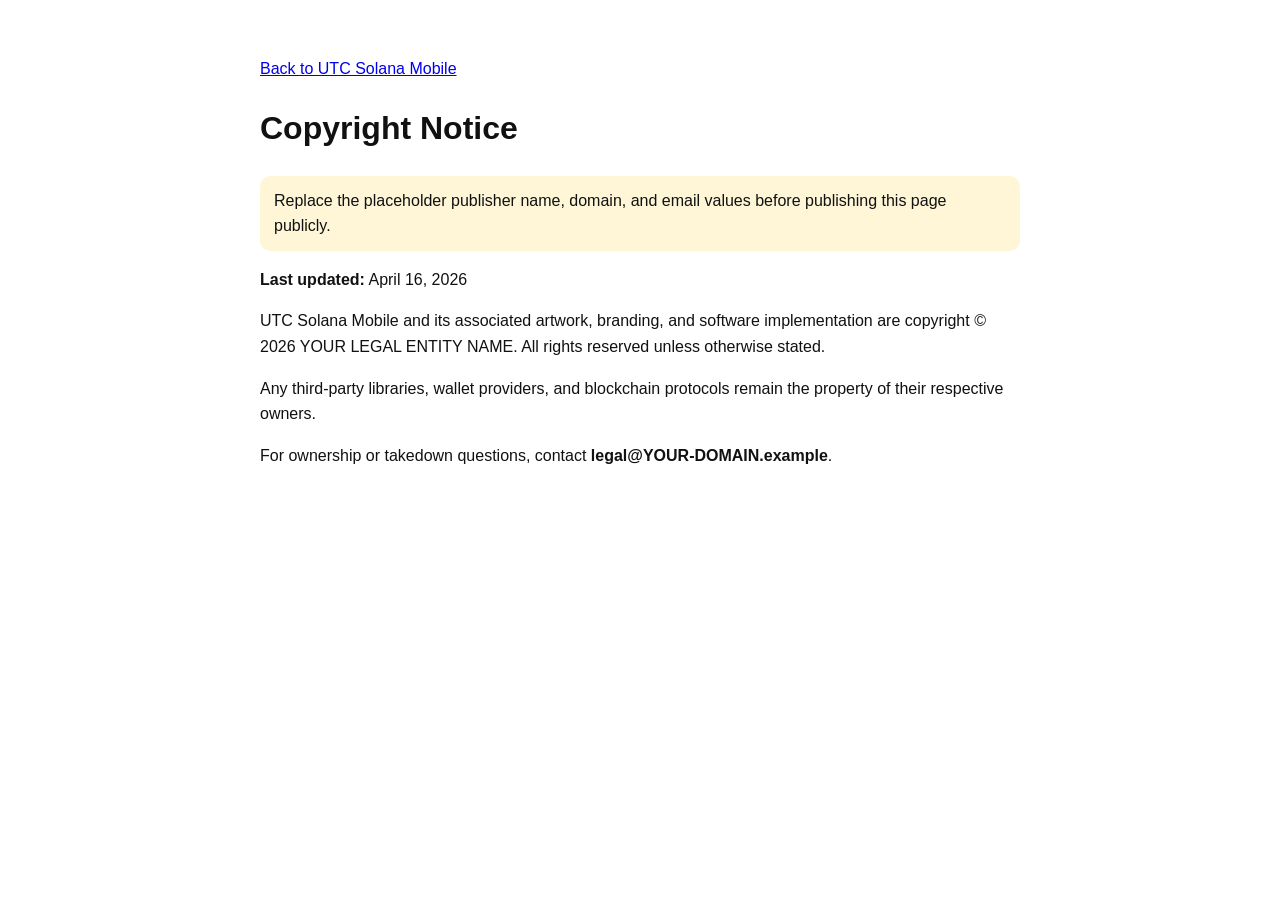
==== copyright.html @ dafa82e9 "Deploy UTC Solana Mobile site" ====
<!doctype html>
<html lang="en">
  <head>
    <meta charset="UTF-8" />
    <meta name="viewport" content="width=device-width, initial-scale=1.0" />
    <title>Copyright | UTC Solana Mobile</title>
    <style>
      body { font-family: Arial, Helvetica, sans-serif; margin: 0; padding: 40px 20px; color: #111; background: #fff; }
      main { max-width: 760px; margin: 0 auto; line-height: 1.6; }
      .note { background: #fff6d8; padding: 12px 14px; border-radius: 10px; }
    </style>
  </head>
  <body>
    <main>
      <p><a href="./">Back to UTC Solana Mobile</a></p>
      <h1>Copyright Notice</h1>
      <p class="note">Replace the placeholder publisher name, domain, and email values before publishing this page publicly.</p>
      <p><strong>Last updated:</strong> April 16, 2026</p>
      <p>UTC Solana Mobile and its associated artwork, branding, and software implementation are copyright &copy; 2026 YOUR LEGAL ENTITY NAME. All rights reserved unless otherwise stated.</p>
      <p>Any third-party libraries, wallet providers, and blockchain protocols remain the property of their respective owners.</p>
      <p>For ownership or takedown questions, contact <strong>legal@YOUR-DOMAIN.example</strong>.</p>
    </main>
  </body>
</html>
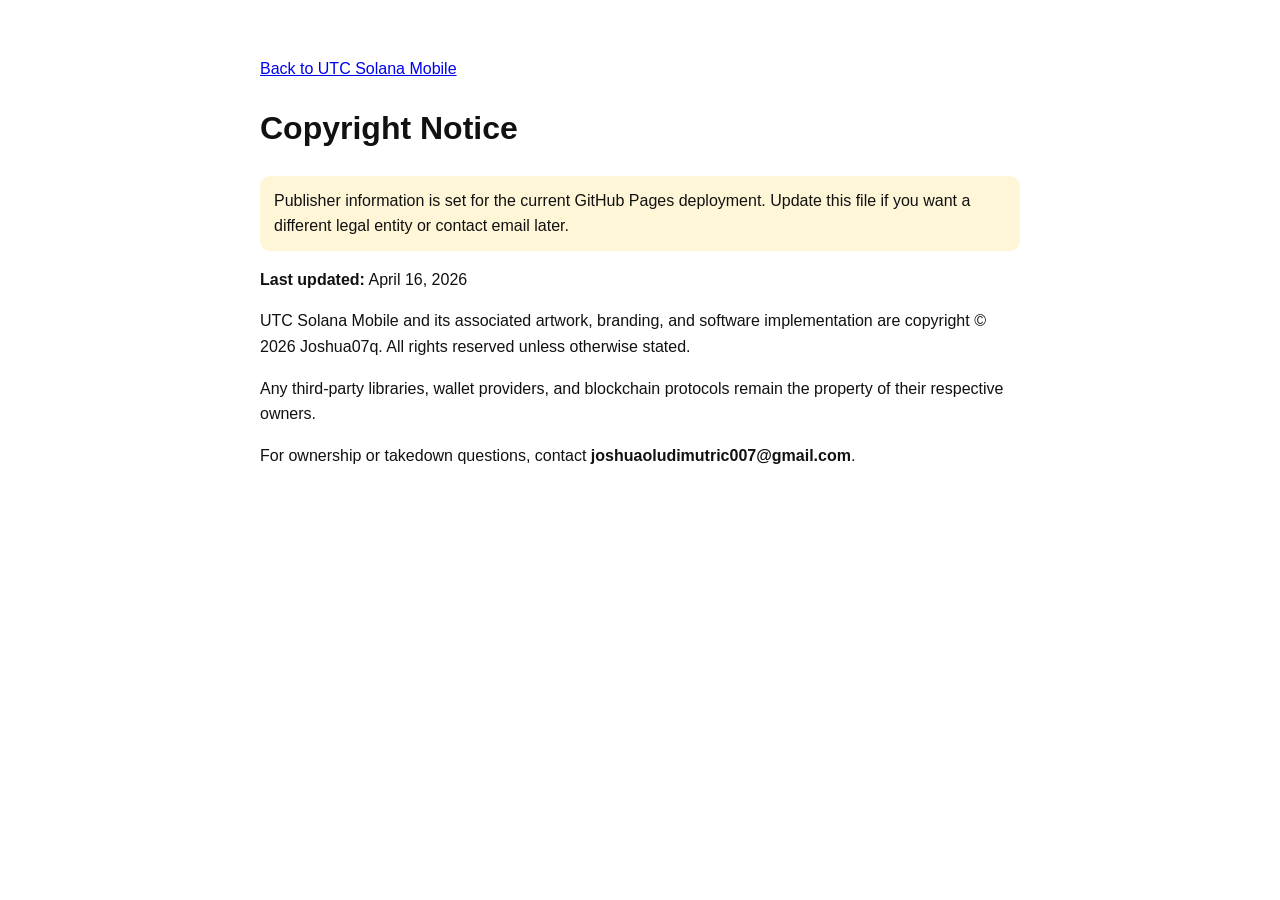
==== commit 2a4e5055: "Fix GitHub Pages base path and legal info" ====
--- a/copyright.html
+++ b/copyright.html
@@ -14,11 +14,11 @@
     <main>
       <p><a href="./">Back to UTC Solana Mobile</a></p>
       <h1>Copyright Notice</h1>
-      <p class="note">Replace the placeholder publisher name, domain, and email values before publishing this page publicly.</p>
+      <p class="note">Publisher information is set for the current GitHub Pages deployment. Update this file if you want a different legal entity or contact email later.</p>
       <p><strong>Last updated:</strong> April 16, 2026</p>
-      <p>UTC Solana Mobile and its associated artwork, branding, and software implementation are copyright &copy; 2026 YOUR LEGAL ENTITY NAME. All rights reserved unless otherwise stated.</p>
+      <p>UTC Solana Mobile and its associated artwork, branding, and software implementation are copyright &copy; 2026 Joshua07q. All rights reserved unless otherwise stated.</p>
       <p>Any third-party libraries, wallet providers, and blockchain protocols remain the property of their respective owners.</p>
-      <p>For ownership or takedown questions, contact <strong>legal@YOUR-DOMAIN.example</strong>.</p>
+      <p>For ownership or takedown questions, contact <strong>joshuaoludimutric007@gmail.com</strong>.</p>
     </main>
   </body>
 </html>
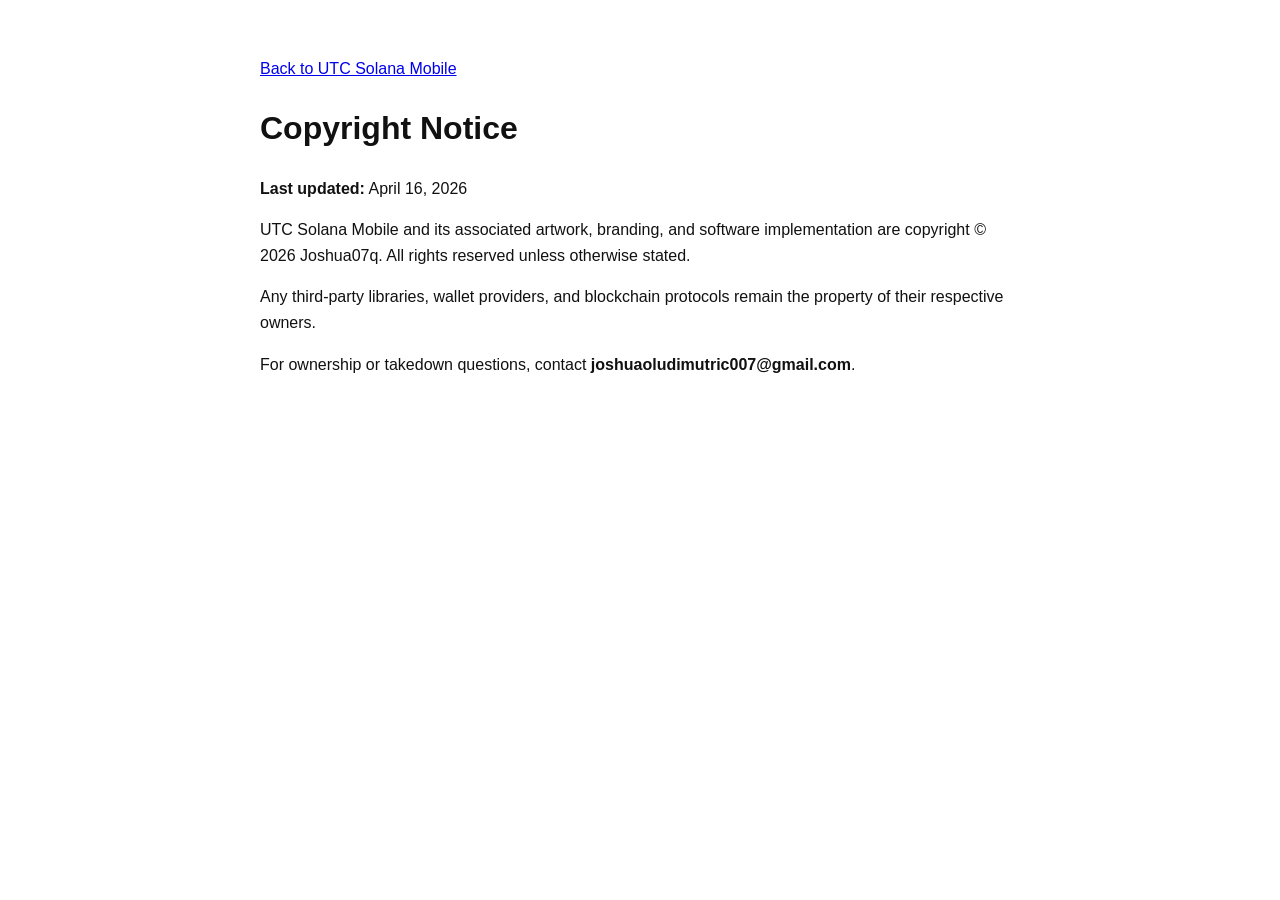
==== commit ce45c229: "Restore richer user-friendly homepage" ====
--- a/copyright.html
+++ b/copyright.html
@@ -7,14 +7,12 @@
     <style>
       body { font-family: Arial, Helvetica, sans-serif; margin: 0; padding: 40px 20px; color: #111; background: #fff; }
       main { max-width: 760px; margin: 0 auto; line-height: 1.6; }
-      .note { background: #fff6d8; padding: 12px 14px; border-radius: 10px; }
     </style>
   </head>
   <body>
     <main>
       <p><a href="./">Back to UTC Solana Mobile</a></p>
       <h1>Copyright Notice</h1>
-      <p class="note">Publisher information is set for the current GitHub Pages deployment. Update this file if you want a different legal entity or contact email later.</p>
       <p><strong>Last updated:</strong> April 16, 2026</p>
       <p>UTC Solana Mobile and its associated artwork, branding, and software implementation are copyright &copy; 2026 Joshua07q. All rights reserved unless otherwise stated.</p>
       <p>Any third-party libraries, wallet providers, and blockchain protocols remain the property of their respective owners.</p>
